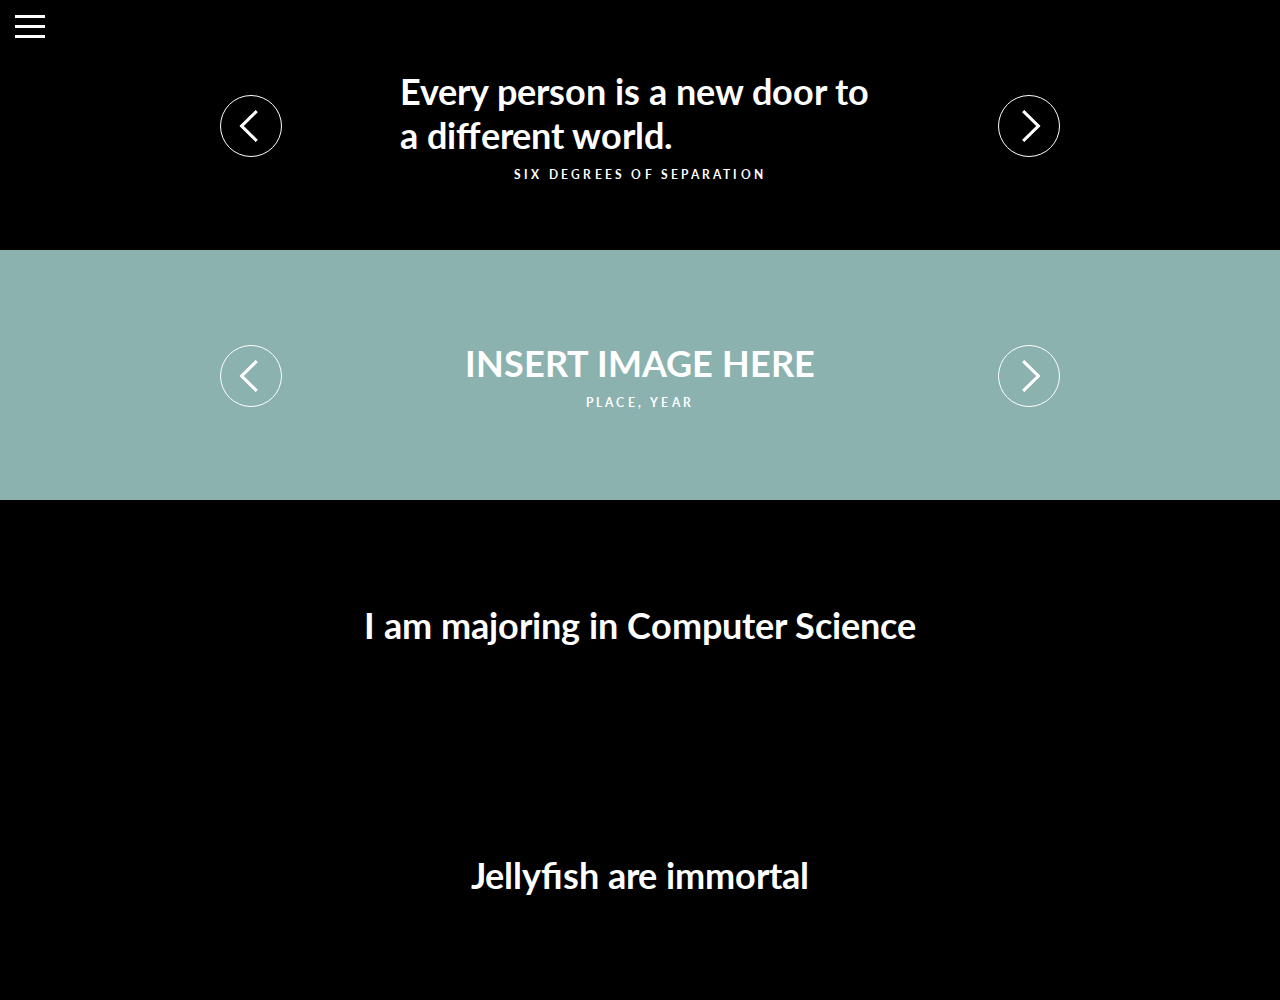
==== photoGallery.html @ a5f386e3 "carousels on the photoGallery working" ====
<!DOCTYPE html>
<html>
    <head>
        <title>Photo Gallery</title>
        <meta charset="utf-8">
        <meta http-equiv="X-UA-Compatible" content="IE=edge,chrome=1">
        <meta name="viewport" content="width=device-width, initial-scale=1.0, maximum-scale=1.0" />
        <link rel="stylesheet" href="assets/css/style.css">
        <link href='http://fonts.googleapis.com/css?family=Lato:100,300,400,700' rel='stylesheet' type='text/css'>
        <script src="http://ajax.googleapis.com/ajax/libs/jquery/1.11.0/jquery.min.js">
        </script> 
        <script src = "assets/js/script.js"></script>
    </head>
    <body>
        <!-- Sidebar Hamburger Icon -->
        <div id = "sidebar-button">
            <a id="nav-toggle">
                <span></span>
            </a>
        </div>

        <!-- Sidebar -->
        <nav class = "sidebar-container">
            <!-- Question 1: Sidebar Code Here -->
            <ul>
                <li class = "sidebar-item"> Home </li>
                <li class = "sidebar-item"> Name </li>
                <li class = "sidebar-item"> Major </li>
                <li class = "sidebar-item"> Fact </li>
            </ul>
            <!-- End Question 1 Here (Use as many lines as needed, but don't add code below this point)-->
        </nav>

        <!-- Page Wrapper, Consisting of All the Sections -->
        <div class = "page-wrapper">
            <!-- Carousel Section -->
            <section class = "section" id = "carousel-section"> 
                <div class = "carousel-container">
                <!-- Question 2: Carousel Code Here -->
                <div id = "carousel1">
                    <div class = "carousel-item" > <div class = "quote"> Every person is a new door to a different world. <div class = "author"> Six Degrees of Separation </div> </div> </div>
                    <div class = "carousel-item" > <div class = "quote"> If you want to go fast, go alone. If you want to go far, bring others along. <div class = "author"> Unknown </div> </div> </div>
                    <div class = "carousel-item" > <div class = "quote"> No one saves us but ourselves. No one can and no one may. We ourselves must walk the path. <div class = "author"> Paul Carus, from the Dhammapada (Verse 165) </div> </div> </div>
                    <div class = "carousel-item" > <div class = "quote"> What you do today is important because you are exchanging a day of your life for it. <div class = "author"> Unknown </div> </div> </div>
                    <div class = "carousel-item" > <div class = "quote"> Simplicity is the ultimate sophistication. <div class = "author"> Leonardo da Vinci </div> </div> </div>
                </div>
                <!-- End Question 2 Here (Use as many lines as needed, but don't add code below this point)-->
                    <div id="carousel-prev1">
                        <img class="img-scaled" src="assets/img/arrowleft.png" />
                    </div>
                    <div id="carousel-next1">
                        <img class="img-scaled" src="assets/img/arrowright.png" />
                    </div>
                </div>
            </section>
            <!-- Name Section -->
            <section class = "section" id = "lived-section">
                 <div class = "carousel-container">
                <!-- Question 2: Carousel Code Here -->
                <div id = "carousel2">
                    <div class = "carousel-item" > <div class = "quote"> INSERT IMAGE HERE <div class = "author"> PLACE, YEAR </div> </div> </div>
                    <div class = "carousel-item" > <div class = "quote"> INSERT IMAGE HERE <div class = "author"> PLACE, YEAR </div> </div> </div>
                    <div class = "carousel-item" > <div class = "quote"> INSERT IMAGE HERE <div class = "author"> PLACE, YEAR </div> </div> </div>
                    <div class = "carousel-item" > <div class = "quote"> INSERT IMAGE HERE <div class = "author"> PLACE, YEAR </div> </div> </div>
                   <div class = "carousel-item" > <div class = "quote"> INSERT IMAGE HERE <div class = "author"> PLACE, YEAR </div> </div> </div>
                </div>
                <div id="carousel-prev2">
                        <img class="img-scaled" src="assets/img/arrowleft.png" />
                    </div>
                    <div id="carousel-next2">
                        <img class="img-scaled" src="assets/img/arrowright.png" />
                    </div>
                </div>
            </section>
            <!-- Major Section -->
            <section class = "section" id = "major-section">
                <div class = "text" id = "major-text">
                    I am majoring in Computer Science
                </div>
            </section>
            <!-- Random Fact Section -->
            <section class = "section" id = "fact-section">
                <div class = "text" id = "fact-text">
                    Jellyfish are immortal
                </div>
            </section>
        </div>
    </body>
</html>
---- assets/css/style.css ----
/* Please read through the provided code below to understand it */

/* QUESTION #3: PLACE SIDEBAR STYLES BELOW */
.sidebar-container {
	width: 280px;
	height: 100%;
	position: fixed;
	background-color: black;
	-webkit-transform:translateX(-280px);
	-webkit-transition: all 0.3s;
}

.sidebar-item {
	font-weight: 700;
	font-size: 16px;
	color: white;
	padding-top: 15px;
	padding-bottom: 15px;
	padding-left: 20px;
	padding-right: 20px;
}

/* QUESTION #4: PLACE CAROUSEL STYLES BELOW */
.carousel-container {
	width: 960px;
	margin-left: auto;
	margin-right: auto;
	height: 250px;
	overflow: hidden;
	position: relative;
}

#carousel1 {
	width: 4800px;
	height: 100%;
	margin-left: 0px;
	-webkit-transition: all 0.3s;
}

#carousel2 {
	width: 4800px;
	height: 100%;
	margin-left: 0px;
	-webkit-transition: all 0.3s;
}


.carousel-item {
	width: 960px;
	position: relative;
	height: 100%;
	float: left;
}

/* QUESTION #5: PLACE "OTHER CSS" STYLES BELOW */
.section {
	width: 100%;
	height: 250px;
	position: relative;
}

#quote-section {
	background-color: #2bde73
}

#lived-section {
	background-color: #8bb2af;
}

#visited-section {
	background-color: #fff;
}

#travel-text {
	color: black;
}

/* DOCUMENT SET UP */

body, html {
	margin: 0 auto;
	width: 100%;
	height: 100%;
	min-width: 960px;
	background-color: black;
	-webkit-font-smoothing: antialiased;
	-o-font-smoothing: antialiased;
	font-smoothing: antialiased;
	font-family: Lato;
}

a {
	text-decoration: none;
}

.clear {
	clear: both;
}

.img-scaled {
	width: 100%;
	height: 100%;
}

.img-scaled-wh {
	width: 100%;
	height: 100%;
	position: relative;
}

/* YOU DON'T NEED TO UNDERSTAND THE CODE BELOW */

#nav-toggle { 
	position: absolute; 
	left: 50%; top: 50%; 
}

#nav-toggle {
	padding: 10px 30px 15px 0px; 
}

#nav-toggle span, #nav-toggle span:before, #nav-toggle span:after {
	height: 3px;
	width: 30px;
	background: #fff;
	position: absolute;
	display: block;
	content: '';
}

#nav-toggle span:before {
	top: -10px; 
}

#nav-toggle span:after {
	bottom: -10px;
}

/* FREEBIES */

/* Styling the Sidebar Button */
#sidebar-button {
	position: fixed;
	z-index: 100;
	left: 15px;
	top: 15px;
	cursor: pointer;
	-webkit-transition: all .3s;
	-moz-transition: all .3s;
	-o-transition: all .3s;
	transition: all .3s;
} 

/* Overriding default styles on the ul */
.sidebar-container ul {
	margin: 0;
	padding: 0;
	list-style: none;
	margin-top: 10px;
}

.page-wrapper {
	height: 100%;
	width: 100%;
	-webkit-transition: all .3s;
	-moz-transition: all .3s;
	transition: all .3s;
}

/* Styling for the carousel previous button */
#carousel-prev1 {
    position: absolute;
    width: 40px;
    height: 40px;
    padding: 10px;
    left: 60px;
    top: 50%;
    margin-top: -30px;
    cursor: pointer;
    border-radius: 50%;
    border: 1px solid #fff;
    -webkit-transition: all 0.3s;
}

/* Styling for the carousel next button */
#carousel-next1 {
    position: absolute;
    width: 40px;
    height: 40px;
    padding: 10px;
    right: 60px;
    top: 50%;
    margin-top: -30px;
    cursor: pointer;
    border-radius: 50%;
    border: 1px solid #fff;
    -webkit-transition: all 0.3s;
}

#carousel-prev2 {
    position: absolute;
    width: 40px;
    height: 40px;
    padding: 10px;
    left: 60px;
    top: 50%;
    margin-top: -30px;
    cursor: pointer;
    border-radius: 50%;
    border: 1px solid #fff;
    -webkit-transition: all 0.3s;
}

/* Styling for the carousel next button */
#carousel-next2 {
    position: absolute;
    width: 40px;
    height: 40px;
    padding: 10px;
    right: 60px;
    top: 50%;
    margin-top: -30px;
    cursor: pointer;
    border-radius: 50%;
    border: 1px solid #fff;
    -webkit-transition: all 0.3s;
}

/* Styling for the quotes and text in each section */
.quote, .text {
	position: absolute;
	font-size: 36px;
	color: white;
	font-weight: 700;
    top: 50%;
    left: 50%;
    -webkit-transform: translateX(-50%) translateY(-50%);
    -moz-transform: translateX(-50%) translateY(-50%);
   	transform: translateX(-50%) translateY(-50%);
}

/* Styling for the author text in each quote */
.author {
	font-size: 12px;
	font-weight: 700;
	letter-spacing: .2rem;
	text-transform: uppercase;
	margin-top: 10px;
	text-align: center;
}

/* jQuery Manipulation Classes */

.no-scroll {
	overflow: hidden;
}

.wrapper-active, .button-active {
	-webkit-transform: translateX(280px);
	-moz-transform: translateX(280px);
	transform: translateX(280px);
}

.sidebar-active {
	-webkit-transform: translateX(0px);
	-moz-transform: translateX(0px);
	-o-transform: translateX(0px);
}
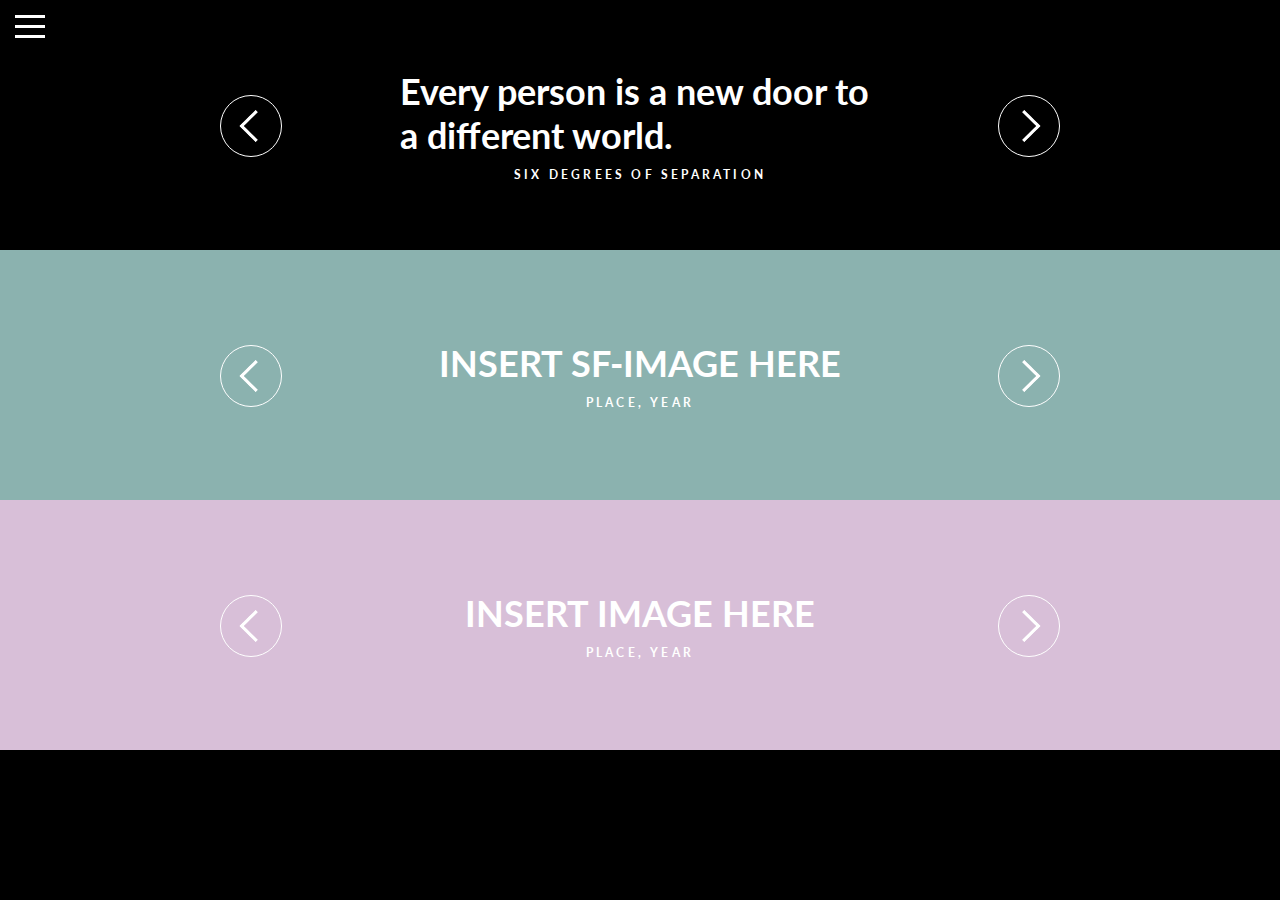
==== commit 7ac8ad48: "three carousels working" ====
--- a/photoGallery.html
+++ b/photoGallery.html
@@ -38,11 +38,11 @@
                 <div class = "carousel-container">
                 <!-- Question 2: Carousel Code Here -->
                 <div id = "carousel1">
-                    <div class = "carousel-item" > <div class = "quote"> Every person is a new door to a different world. <div class = "author"> Six Degrees of Separation </div> </div> </div>
-                    <div class = "carousel-item" > <div class = "quote"> If you want to go fast, go alone. If you want to go far, bring others along. <div class = "author"> Unknown </div> </div> </div>
-                    <div class = "carousel-item" > <div class = "quote"> No one saves us but ourselves. No one can and no one may. We ourselves must walk the path. <div class = "author"> Paul Carus, from the Dhammapada (Verse 165) </div> </div> </div>
-                    <div class = "carousel-item" > <div class = "quote"> What you do today is important because you are exchanging a day of your life for it. <div class = "author"> Unknown </div> </div> </div>
-                    <div class = "carousel-item" > <div class = "quote"> Simplicity is the ultimate sophistication. <div class = "author"> Leonardo da Vinci </div> </div> </div>
+                    <div class = "carousel-item-quote" > <div class = "quote"> Every person is a new door to a different world. <div class = "author"> Six Degrees of Separation </div> </div> </div>
+                    <div class = "carousel-item-quote" > <div class = "quote"> If you want to go fast, go alone. If you want to go far, bring others along. <div class = "author"> Unknown </div> </div> </div>
+                    <div class = "carousel-item-quote" > <div class = "quote"> No one saves us but ourselves. No one can and no one may. We ourselves must walk the path. <div class = "author"> Paul Carus, from the Dhammapada (Verse 165) </div> </div> </div>
+                    <div class = "carousel-item-quote" > <div class = "quote"> What you do today is important because you are exchanging a day of your life for it. <div class = "author"> Unknown </div> </div> </div>
+                    <div class = "carousel-item-quote" > <div class = "quote"> Simplicity is the ultimate sophistication. <div class = "author"> Leonardo da Vinci </div> </div> </div>
                 </div>
                 <!-- End Question 2 Here (Use as many lines as needed, but don't add code below this point)-->
                     <div id="carousel-prev1">
@@ -58,11 +58,11 @@
                  <div class = "carousel-container">
                 <!-- Question 2: Carousel Code Here -->
                 <div id = "carousel2">
-                    <div class = "carousel-item" > <div class = "quote"> INSERT IMAGE HERE <div class = "author"> PLACE, YEAR </div> </div> </div>
-                    <div class = "carousel-item" > <div class = "quote"> INSERT IMAGE HERE <div class = "author"> PLACE, YEAR </div> </div> </div>
-                    <div class = "carousel-item" > <div class = "quote"> INSERT IMAGE HERE <div class = "author"> PLACE, YEAR </div> </div> </div>
-                    <div class = "carousel-item" > <div class = "quote"> INSERT IMAGE HERE <div class = "author"> PLACE, YEAR </div> </div> </div>
-                   <div class = "carousel-item" > <div class = "quote"> INSERT IMAGE HERE <div class = "author"> PLACE, YEAR </div> </div> </div>
+                    <div class = "carousel-item" > <div class = "quote"> INSERT SF-IMAGE HERE <div class = "author"> PLACE, YEAR </div> </div> </div>
+                    <div class = "carousel-item" > <div class = "quote"> INSERT SHANGHAI-IMAGE HERE <div class = "author"> PLACE, YEAR </div> </div> </div>
+                    <div class = "carousel-item" > <div class = "quote"> INSERT SUZHOU-IMAGE HERE <div class = "author"> PLACE, YEAR </div> </div> </div>
+                    <div class = "carousel-item" > <div class = "quote"> INSERT NEW-ENGLAND IMAGE HERE <div class = "author"> PLACE, YEAR </div> </div> </div>
+                   <div class = "carousel-item" > <div class = "quote"> INSERT BERKELEY IMAGE HERE <div class = "author"> PLACE, YEAR </div> </div> </div>
                 </div>
                 <div id="carousel-prev2">
                         <img class="img-scaled" src="assets/img/arrowleft.png" />
@@ -73,17 +73,25 @@
                 </div>
             </section>
             <!-- Major Section -->
-            <section class = "section" id = "major-section">
-                <div class = "text" id = "major-text">
-                    I am majoring in Computer Science
+            <section class = "section" id = "travel-section">
+                                 <div class = "carousel-container">
+                <!-- Question 2: Carousel Code Here -->
+                <div id = "carousel3">
+                    <div class = "carousel-item" > <div class = "quote"> INSERT IMAGE HERE <div class = "author"> PLACE, YEAR </div> </div> </div>
+                    <div class = "carousel-item" > <div class = "quote"> INSERT IMAGE HERE <div class = "author"> PLACE, YEAR </div> </div> </div>
+                    <div class = "carousel-item" > <div class = "quote"> INSERT IMAGE HERE <div class = "author"> PLACE, YEAR </div> </div> </div>
+                    <div class = "carousel-item" > <div class = "quote"> INSERT IMAGE HERE <div class = "author"> PLACE, YEAR </div> </div> </div>
+                   <div class = "carousel-item" > <div class = "quote"> INSERT IMAGE HERE <div class = "author"> PLACE, YEAR </div> </div> </div>
+                </div>
+                <div id="carousel-prev3">
+                        <img class="img-scaled" src="assets/img/arrowleft.png" />
+                    </div>
+                    <div id="carousel-next3">
+                        <img class="img-scaled" src="assets/img/arrowright.png" />
+                    </div>
                 </div>
             </section>
-            <!-- Random Fact Section -->
-            <section class = "section" id = "fact-section">
-                <div class = "text" id = "fact-text">
-                    Jellyfish are immortal
-                </div>
-            </section>
+            
         </div>
     </body>
 </html>--- a/assets/css/style.css
+++ b/assets/css/style.css
@@ -44,6 +44,20 @@
 	-webkit-transition: all 0.3s;
 }
 
+#carousel3 {
+	width: 4800px;
+	height: 100%;
+	margin-left: 0px;
+	-webkit-transition: all 0.3s;
+}
+
+
+.carousel-item-quote {
+	width: 960px;
+	position: relative;
+	height: 100%;
+	float: left;
+}
 
 .carousel-item {
 	width: 960px;
@@ -67,12 +81,8 @@
 	background-color: #8bb2af;
 }
 
-#visited-section {
-	background-color: #fff;
-}
-
-#travel-text {
-	color: black;
+#travel-section {
+	background-color: #D8BFD8;
 }
 
 /* DOCUMENT SET UP */
@@ -226,6 +236,36 @@
     -webkit-transition: all 0.3s;
 }
 
+#carousel-prev3 {
+    position: absolute;
+    width: 40px;
+    height: 40px;
+    padding: 10px;
+    left: 60px;
+    top: 50%;
+    margin-top: -30px;
+    cursor: pointer;
+    border-radius: 50%;
+    border: 1px solid #fff;
+    -webkit-transition: all 0.3s;
+}
+
+/* Styling for the carousel next button */
+#carousel-next3 {
+    position: absolute;
+    width: 40px;
+    height: 40px;
+    padding: 10px;
+    right: 60px;
+    top: 50%;
+    margin-top: -30px;
+    cursor: pointer;
+    border-radius: 50%;
+    border: 1px solid #fff;
+    -webkit-transition: all 0.3s;
+}
+
+
 /* Styling for the quotes and text in each section */
 .quote, .text {
 	position: absolute;
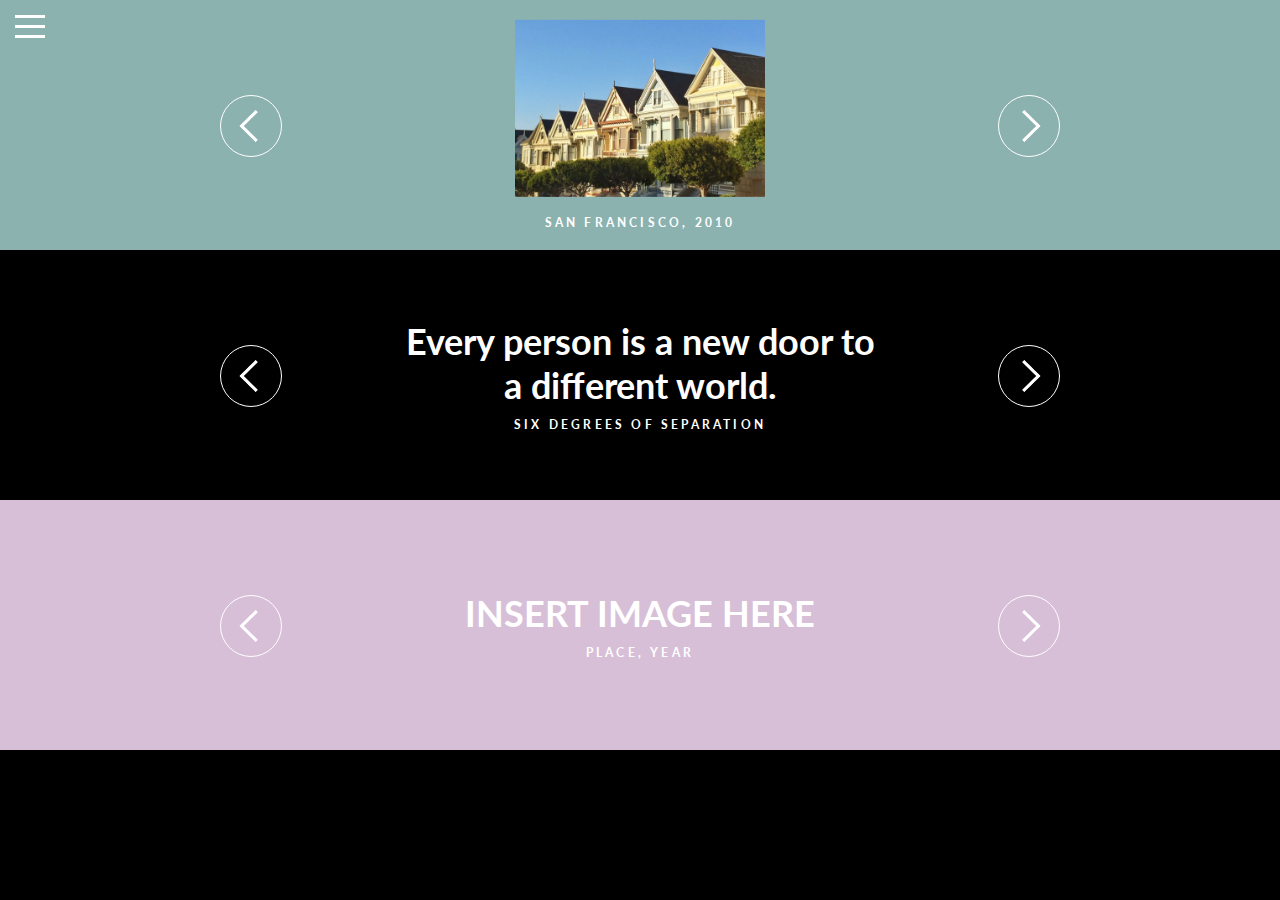
==== commit c3a0287f: "adding pictures and three other frames" ====
--- a/photoGallery.html
+++ b/photoGallery.html
@@ -24,15 +24,34 @@
             <!-- Question 1: Sidebar Code Here -->
             <ul>
                 <li class = "sidebar-item"> Home </li>
-                <li class = "sidebar-item"> Name </li>
-                <li class = "sidebar-item"> Major </li>
-                <li class = "sidebar-item"> Fact </li>
+                <li class = "sidebar-item"> Reflections & Thoughts </li>
+                <li class = "sidebar-item"> Resume </li>
+                <li class = "sidebar-item"> Photo Gallery </li>
             </ul>
             <!-- End Question 1 Here (Use as many lines as needed, but don't add code below this point)-->
         </nav>
 
         <!-- Page Wrapper, Consisting of All the Sections -->
         <div class = "page-wrapper">
+            <!-- Name Section -->
+            <section class = "section" id = "lived-section">
+                 <div class = "carousel-container">
+                <!-- Question 2: Carousel Code Here -->
+                <div id = "carousel2">
+                    <div class = "carousel-item" > <div class = "quote"> <img src = "assets/img/sf.png" alt= "San Francisco" style="width:250px;height250px;overflow:hidden;"> <div class = "author"> San Francisco, 2010 </div> </div> </div>
+                    <div class = "carousel-item" > <div class = "quote"> <img src = "assets/img/shanghai.png" alt= "Shanghai" style="width:250px;height250px;overflow:hidden;"> <div class = "author"> Shanghai, 2012 </div> </div> </div>
+                    <div class = "carousel-item" > <div class = "quote"> <img src = "assets/img/suzhou.png" alt= "Suzhou" style="width:250px;height250px;overflow:hidden;"> <div class = "author"> Suzhou, 2014 </div> </div> </div>
+                    <div class = "carousel-item" > <div class = "quote"> <img src = "assets/img/exeter2.png" alt= "Exeter" style="width:250px;height250px;overflow:hidden;"> <div class = "author"> New Hampshire, 2016 </div> </div> </div>
+                   <div class = "carousel-item" > <div class = "quote"> <img src = "assets/img/berkeley2.png" alt= "Berkeley" style="width:250px;height250px;overflow:hidden;"> <div class = "author"> Berkeley, 2017 </div> </div> </div>
+                </div>
+                <div id="carousel-prev2">
+                        <img class="img-scaled" src="assets/img/arrowleft.png" />
+                    </div>
+                    <div id="carousel-next2">
+                        <img class="img-scaled" src="assets/img/arrowright.png" />
+                    </div>
+                </div>
+            </section>
             <!-- Carousel Section -->
             <section class = "section" id = "carousel-section"> 
                 <div class = "carousel-container">
@@ -49,25 +68,6 @@
                         <img class="img-scaled" src="assets/img/arrowleft.png" />
                     </div>
                     <div id="carousel-next1">
-                        <img class="img-scaled" src="assets/img/arrowright.png" />
-                    </div>
-                </div>
-            </section>
-            <!-- Name Section -->
-            <section class = "section" id = "lived-section">
-                 <div class = "carousel-container">
-                <!-- Question 2: Carousel Code Here -->
-                <div id = "carousel2">
-                    <div class = "carousel-item" > <div class = "quote"> INSERT SF-IMAGE HERE <div class = "author"> PLACE, YEAR </div> </div> </div>
-                    <div class = "carousel-item" > <div class = "quote"> INSERT SHANGHAI-IMAGE HERE <div class = "author"> PLACE, YEAR </div> </div> </div>
-                    <div class = "carousel-item" > <div class = "quote"> INSERT SUZHOU-IMAGE HERE <div class = "author"> PLACE, YEAR </div> </div> </div>
-                    <div class = "carousel-item" > <div class = "quote"> INSERT NEW-ENGLAND IMAGE HERE <div class = "author"> PLACE, YEAR </div> </div> </div>
-                   <div class = "carousel-item" > <div class = "quote"> INSERT BERKELEY IMAGE HERE <div class = "author"> PLACE, YEAR </div> </div> </div>
-                </div>
-                <div id="carousel-prev2">
-                        <img class="img-scaled" src="assets/img/arrowleft.png" />
-                    </div>
-                    <div id="carousel-next2">
                         <img class="img-scaled" src="assets/img/arrowright.png" />
                     </div>
                 </div>
--- a/assets/css/style.css
+++ b/assets/css/style.css
@@ -30,6 +30,15 @@
 	position: relative;
 }
 
+.carousel-container-home {
+	width: 960px;
+	margin-left: auto;
+	margin-right: auto;
+	height: 100%;
+	overflow: hidden;
+	position: relative;
+}
+
 #carousel1 {
 	width: 4800px;
 	height: 100%;
@@ -51,6 +60,13 @@
 	-webkit-transition: all 0.3s;
 }
 
+#carousel-home {
+	width: 4800px;
+	height: 80%;
+	margin-left: 0px;
+	-webkit-transition: all 0.3s;
+}
+
 
 .carousel-item-quote {
 	width: 960px;
@@ -73,6 +89,12 @@
 	position: relative;
 }
 
+.section2 {
+	width: 100%;
+	height: 100%;
+	position: relative;
+}
+
 #quote-section {
 	background-color: #2bde73
 }
@@ -83,6 +105,17 @@
 
 #travel-section {
 	background-color: #D8BFD8;
+}
+
+#home-page-section {
+	background-color: #D8BFD8;
+}
+
+#about-me {
+	width: 100%;
+	height: 250px;
+	margin-top: auto;
+	position: fixed;
 }
 
 /* DOCUMENT SET UP */
@@ -177,6 +210,14 @@
 	transition: all .3s;
 }
 
+.page-wrapper2 {
+	height: 100%;
+	width: 100%;
+	-webkit-transition: all .3s;
+	-moz-transition: all .3s;
+	transition: all .3s;
+}
+
 /* Styling for the carousel previous button */
 #carousel-prev1 {
     position: absolute;
@@ -265,10 +306,38 @@
     -webkit-transition: all 0.3s;
 }
 
+#carousel-next-home {
+    position: absolute;
+    width: 40px;
+    height: 40px;
+    padding: 10px;
+    right: 60px;
+    top: 40%;
+    margin-top: -30px;
+    cursor: pointer;
+    border-radius: 50%;
+    border: 1px solid #fff;
+    -webkit-transition: all 0.3s;
+}
+
+#carousel-prev-home {
+    position: absolute;
+    width: 40px;
+    height: 40px;
+    padding: 10px;
+    left: 60px;
+    top: 40%;
+    margin-top: -30px;
+    cursor: pointer;
+    border-radius: 50%;
+    border: 1px solid #fff;
+    -webkit-transition: all 0.3s;
+}
 
 /* Styling for the quotes and text in each section */
 .quote, .text {
 	position: absolute;
+	text-align: center;
 	font-size: 36px;
 	color: white;
 	font-weight: 700;
@@ -306,3 +375,214 @@
 	-moz-transform: translateX(0px);
 	-o-transform: translateX(0px);
 }
+
+
+/*insert here*/
+
+#strip2 {
+	width: 10%;
+	background-color: #FF6961;
+	height: 100%;
+	float: left;
+}
+
+#strip2:hover {
+	width: 20%;
+	-webkit-transition: all 0.3s;
+}
+
+#strip3 {
+	width: 10%;
+	background-color: #FFB6C1;
+	height: 100%;
+	float:left;
+}
+
+#strip3:hover {
+	width: 20%;
+	-webkit-transition: all 0.3s;
+}
+
+#strip4 {
+	width: 10%;
+	background-color: #F49AC2;
+	height: 100%;
+	float:left;
+}
+
+#strip4:hover {
+	width: 20%;
+	-webkit-transition: all 0.3s;
+}
+
+#strip5 {
+	width: 10%;
+	background-color: #B19CD9;
+	height: 100%;
+	float:left;
+}
+
+#strip5:hover {
+	width: 20%;
+	-webkit-transition: all 0.3s;
+}
+
+#strip6 {
+	width: 10%;
+	background-color: #FFB347;
+	height: 100%;
+	float:right;
+}
+
+#strip6:hover {
+	width: 20%;
+	-webkit-transition: all 0.3s;
+}
+
+#strip7 {
+	width: 10%;
+	background-color: #FFB6C1;
+	height: 100%;
+	float:right;
+}
+
+#strip7:hover {
+	width: 20%;
+	-webkit-transition: all 0.3s;
+}
+
+#strip8 {
+	width: 10%;
+	background-color: #77DD77;
+	height: 100%;
+	float:right;
+}
+
+#strip8:hover {
+	width: 20%;
+	-webkit-transition: all 0.3s;
+}
+
+#strip9 {
+	width: 10%;
+	background-color: #CB99C9;
+	height: 100%;
+	float:right;
+}
+
+#strip9:hover {
+	width: 20%;
+	-webkit-transition: all 0.3s;
+}
+
+#stripDivider {
+	width: 10%;
+	background-color: #779ECB;
+	height: 100%;
+	float: right;
+	-webkit-transform: rotate(7deg);
+	font-size: 12px;
+	font-weight: 700;
+	letter-spacing: .2rem;
+	text-transform: uppercase;
+	text-align: center;
+}
+
+.articleDivider {
+	font-size: 12px;
+	font-weight: 700;
+	line-height: 1.5rem;
+	text-transform: uppercase;
+	width: 100%;
+	height: 10%;
+	text-align: center;
+	vertical-align: center;
+	position: relative;
+	position: relative;
+    top: 25%;
+}
+
+#article1 {
+	-webkit-transform: rotate(-90deg);
+}
+
+#date {
+	-webkit-transform: rotate(-90deg);
+}
+
+.article {
+	font-size: 12px;
+	font-weight: 700;
+	letter-spacing: .2rem;
+	text-transform: uppercase;
+	width: 100%;
+	height: 10%;
+	text-align: center;
+	vertical-align: center;
+	position: relative;
+	position: relative;
+    top: 25%;
+}
+
+.article-date {
+	font-size: 12px;
+	font-weight: 700;
+	letter-spacing: .2rem;
+	text-transform: uppercase;
+	width: 100%;
+	height: 10%;
+	text-align: center;
+	vertical-align: center;
+	position: relative;
+	position: relative;
+    top: 65%;
+}
+
+#strip1 {
+	width: 10%;
+	background-color: #C23B22;
+	height: 100%;
+	float: left;
+	text-align: center;
+}
+
+#strip1:hover {
+	width: 20%;
+	-webkit-transition: all 0.3s;
+}
+#strip1:hover .article{
+	-webkit-transform: rotate(0deg);
+	-webkit-transition: all 0.3s;
+}
+#strip1:hover .article-date{
+	-webkit-transform: rotate(0deg);
+	-webkit-transition: all 0.3s;
+}
+
+p {
+	font-size: 12px;
+	font-weight: 700;
+	letter-spacing: .2rem;
+	text-transform: uppercase;
+	width: 80%;
+	left: 10%;
+	right: 5%;
+	height: 10%;
+	text-align: center;
+	vertical-align: center;
+	position: relative;
+	position: relative;
+    top: 15%;
+}
+
+/*try a pop up modal??? to give directions, as part of the user interface*/
+/*#strip10:hover {
+	width: 30%;
+}*/
+
+
+/*.strip {
+	overflow: hidden;
+}*/
+
+
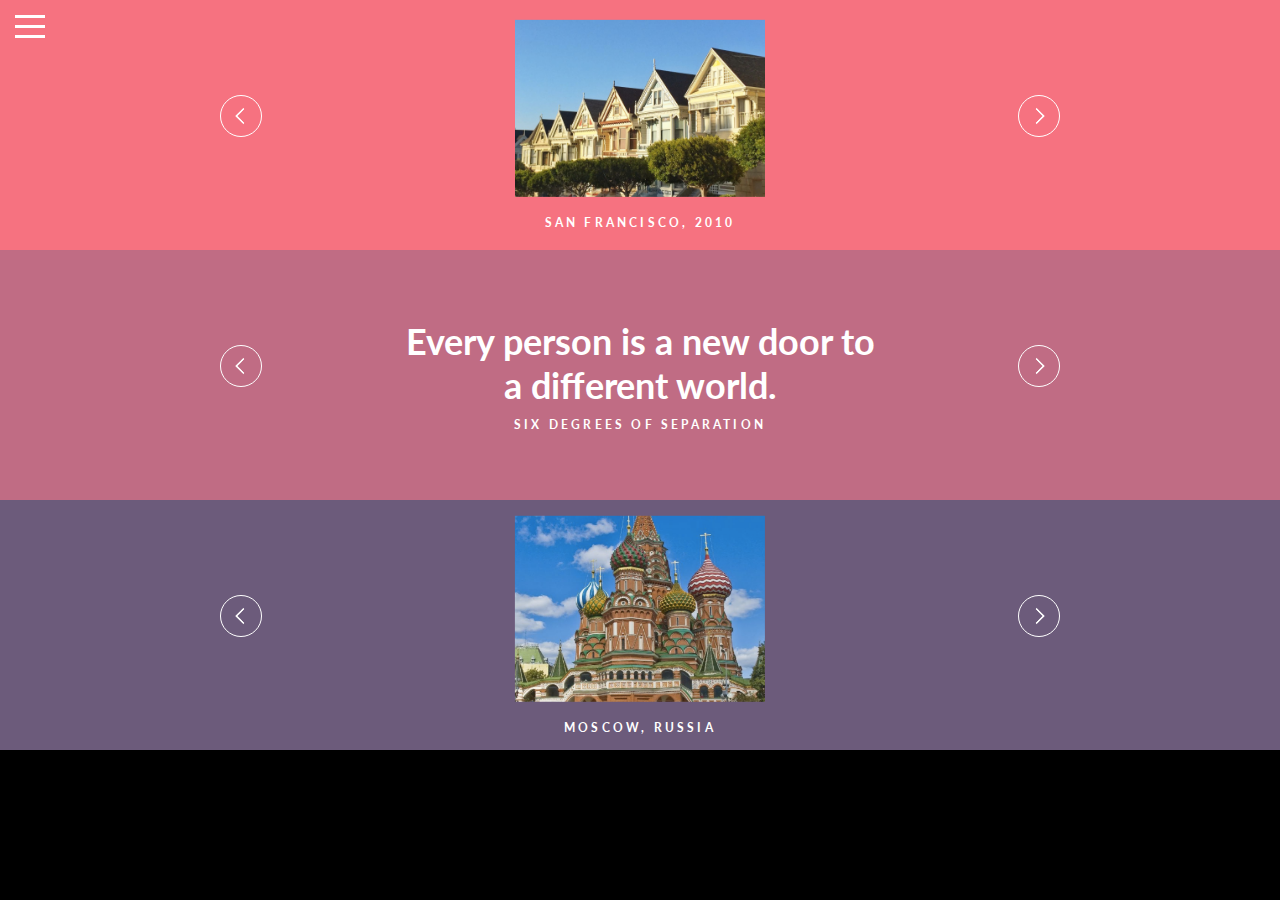
==== commit a32ce9fd: "whole multitude of problems fixed" ====
--- a/photoGallery.html
+++ b/photoGallery.html
@@ -13,14 +13,14 @@
     </head>
     <body>
         <!-- Sidebar Hamburger Icon -->
-        <div id = "sidebar-button">
+        <div id = "sidebar-button2">
             <a id="nav-toggle">
                 <span></span>
             </a>
         </div>
 
         <!-- Sidebar -->
-        <nav class = "sidebar-container">
+        <nav class = "sidebar-container2">
             <!-- Question 1: Sidebar Code Here -->
             <ul>
                 <li class = "sidebar-item"> Home </li>
@@ -32,13 +32,13 @@
         </nav>
 
         <!-- Page Wrapper, Consisting of All the Sections -->
-        <div class = "page-wrapper">
+        <div class = "page-wrapper2">
             <!-- Name Section -->
             <section class = "section" id = "lived-section">
                  <div class = "carousel-container">
                 <!-- Question 2: Carousel Code Here -->
                 <div id = "carousel2">
-                    <div class = "carousel-item" > <div class = "quote"> <img src = "assets/img/sf.png" alt= "San Francisco" style="width:250px;height250px;overflow:hidden;"> <div class = "author"> San Francisco, 2010 </div> </div> </div>
+                    <div class = "carousel-item" > <div class = "quote"> <div class= "sf"> <img src = "assets/img/sf.png" alt= "San Francisco" style="width:250px;height250px;overflow:hidden;"> </div> <div class = "author"> San Francisco, 2010 </div> </div> </div>
                     <div class = "carousel-item" > <div class = "quote"> <img src = "assets/img/shanghai.png" alt= "Shanghai" style="width:250px;height250px;overflow:hidden;"> <div class = "author"> Shanghai, 2012 </div> </div> </div>
                     <div class = "carousel-item" > <div class = "quote"> <img src = "assets/img/suzhou.png" alt= "Suzhou" style="width:250px;height250px;overflow:hidden;"> <div class = "author"> Suzhou, 2014 </div> </div> </div>
                     <div class = "carousel-item" > <div class = "quote"> <img src = "assets/img/exeter2.png" alt= "Exeter" style="width:250px;height250px;overflow:hidden;"> <div class = "author"> New Hampshire, 2016 </div> </div> </div>
@@ -53,7 +53,7 @@
                 </div>
             </section>
             <!-- Carousel Section -->
-            <section class = "section" id = "carousel-section"> 
+            <section class = "section" id = "quote-section"> 
                 <div class = "carousel-container">
                 <!-- Question 2: Carousel Code Here -->
                 <div id = "carousel1">
@@ -64,7 +64,7 @@
                     <div class = "carousel-item-quote" > <div class = "quote"> Simplicity is the ultimate sophistication. <div class = "author"> Leonardo da Vinci </div> </div> </div>
                 </div>
                 <!-- End Question 2 Here (Use as many lines as needed, but don't add code below this point)-->
-                    <div id="carousel-prev1">
+                   <div id="carousel-prev1">
                         <img class="img-scaled" src="assets/img/arrowleft.png" />
                     </div>
                     <div id="carousel-next1">
@@ -77,8 +77,8 @@
                                  <div class = "carousel-container">
                 <!-- Question 2: Carousel Code Here -->
                 <div id = "carousel3">
-                    <div class = "carousel-item" > <div class = "quote"> INSERT IMAGE HERE <div class = "author"> PLACE, YEAR </div> </div> </div>
-                    <div class = "carousel-item" > <div class = "quote"> INSERT IMAGE HERE <div class = "author"> PLACE, YEAR </div> </div> </div>
+                    <div class = "carousel-item" > <div class = "quote"> <div class = "quote"> <img src = "assets/img/moscow.png" alt= "Moscow" style="width:250px;height200px;overflow:hidden;"> <div class = "author"> Moscow, Russia </div> </div> <div class = "author"> PLACE, YEAR </div> </div> </div>
+                    <div class = "carousel-item" > <div class = "quote"> <div class = "quote"> <img src = "assets/img/batlo.png" alt= "Batlo" style="width:250px;height200px;overflow:hidden;"> <div class = "author"> Casa Batlo, Barcelona </div> </div> <div class = "author"> PLACE, YEAR </div> </div> </div>
                     <div class = "carousel-item" > <div class = "quote"> INSERT IMAGE HERE <div class = "author"> PLACE, YEAR </div> </div> </div>
                     <div class = "carousel-item" > <div class = "quote"> INSERT IMAGE HERE <div class = "author"> PLACE, YEAR </div> </div> </div>
                    <div class = "carousel-item" > <div class = "quote"> INSERT IMAGE HERE <div class = "author"> PLACE, YEAR </div> </div> </div>
--- a/assets/css/style.css
+++ b/assets/css/style.css
@@ -1,7 +1,7 @@
 /* Please read through the provided code below to understand it */
 
 /* QUESTION #3: PLACE SIDEBAR STYLES BELOW */
-.sidebar-container {
+.sidebar-container1 {
 	width: 280px;
 	height: 100%;
 	position: fixed;
@@ -10,7 +10,26 @@
 	-webkit-transition: all 0.3s;
 }
 
+.sidebar-container2 {
+	width: 280px;
+	height: 100%;
+	position: fixed;
+	background-color: black;
+	-webkit-transform:translateX(-280px);
+	-webkit-transition: all 0.3s;
+}
+
+.sidebar-container3 {
+	width: 280px;
+	height: 100%;
+	position: fixed;
+	background-color: black;
+	-webkit-transform:translateX(-280px);
+	-webkit-transition: all 0.3s;
+}
+
 .sidebar-item {
+	z-index: 2;
 	font-weight: 700;
 	font-size: 16px;
 	color: white;
@@ -31,6 +50,7 @@
 }
 
 .carousel-container-home {
+	z-index: 2;
 	width: 960px;
 	margin-left: auto;
 	margin-right: auto;
@@ -61,6 +81,7 @@
 }
 
 #carousel-home {
+	z-index: 2;
 	width: 4800px;
 	height: 80%;
 	margin-left: 0px;
@@ -76,6 +97,7 @@
 }
 
 .carousel-item {
+	letter-spacing: .1rem;
 	width: 960px;
 	position: relative;
 	height: 100%;
@@ -96,26 +118,72 @@
 }
 
 #quote-section {
-	background-color: #2bde73
+	background-color: #C06C84;
 }
 
 #lived-section {
-	background-color: #8bb2af;
+	background-color: #F67280;
 }
 
 #travel-section {
-	background-color: #D8BFD8;
+	background-color: #6C5B7B;
 }
 
 #home-page-section {
-	background-color: #D8BFD8;
+	background: url("background.png");
+    background-repeat: no-repeat;
+}
+
+#hero-layer {
+	width: 100%;
+	height: 100%;
+	background-color: #6C5B7B;
+	opacity: 0.8;
+	z-index: 1;
+	position: fixed;
+	float: left;
 }
 
 #about-me {
+	letter-spacing: .2rem;
+	font-weight: 700;
+	line-height: 1.5rem;
+	font-size: 20px;
+	color: white;
+	z-index: 2;
 	width: 100%;
 	height: 250px;
-	margin-top: auto;
+	margin-top: -10%;
+	margin-left: -15%;
+	float: left;
 	position: fixed;
+	float: left;
+}
+
+.about-me-paragraph {
+	z-index: 2;
+	color: white;
+	font-size: 15px;
+	font-weight: 700;
+	line-height: 1.5rem;
+	letter-spacing: .2rem;
+	text-transform: uppercase;
+	width: 40%;
+	height: 30%;
+	margin-left: 36%;
+	text-align: left;
+	position: relative;
+    top: 8%;
+}
+
+#gif {
+	z-index: 2;
+	float:left;
+	width:50px;
+	height:50px;
+	position: relative;
+	margin-left: 15%;
+	margin-top: -10%;
 }
 
 /* DOCUMENT SET UP */
@@ -182,7 +250,7 @@
 /* FREEBIES */
 
 /* Styling the Sidebar Button */
-#sidebar-button {
+#sidebar-button1 {
 	position: fixed;
 	z-index: 100;
 	left: 15px;
@@ -194,15 +262,54 @@
 	transition: all .3s;
 } 
 
+#sidebar-button2 {
+	position: fixed;
+	z-index: 100;
+	left: 15px;
+	top: 15px;
+	cursor: pointer;
+	-webkit-transition: all .3s;
+	-moz-transition: all .3s;
+	-o-transition: all .3s;
+	transition: all .3s;
+} 
+
+#sidebar-button3 {
+	position: fixed;
+	z-index: 100;
+	left: 15px;
+	top: 15px;
+	cursor: pointer;
+	-webkit-transition: all .3s;
+	-moz-transition: all .3s;
+	-o-transition: all .3s;
+	transition: all .3s;
+} 
+
 /* Overriding default styles on the ul */
-.sidebar-container ul {
+.sidebar-container1 ul {
 	margin: 0;
 	padding: 0;
-	list-style: none;
 	margin-top: 10px;
-}
-
-.page-wrapper {
+	vertical-align: center;
+}
+
+.sidebar-container2 ul {
+	margin: 0;
+	padding: 0;
+	margin-top: 10px;
+	vertical-align: center;
+}
+
+.sidebar-container3 ul {
+	margin: 0;
+	padding: 0;
+	margin-top: 10px;
+	vertical-align: center;
+}
+
+.page-wrapper1 {
+	z-index: 2;
 	height: 100%;
 	width: 100%;
 	-webkit-transition: all .3s;
@@ -218,11 +325,19 @@
 	transition: all .3s;
 }
 
+.page-wrapper3 {
+	height: 100%;
+	width: 100%;
+	-webkit-transition: all .3s;
+	-moz-transition: all .3s;
+	transition: all .3s;
+}
+
 /* Styling for the carousel previous button */
 #carousel-prev1 {
     position: absolute;
-    width: 40px;
-    height: 40px;
+    width: 20px;
+    height: 20px;
     padding: 10px;
     left: 60px;
     top: 50%;
@@ -236,8 +351,8 @@
 /* Styling for the carousel next button */
 #carousel-next1 {
     position: absolute;
-    width: 40px;
-    height: 40px;
+    width: 20px;
+    height: 20px;
     padding: 10px;
     right: 60px;
     top: 50%;
@@ -250,8 +365,8 @@
 
 #carousel-prev2 {
     position: absolute;
-    width: 40px;
-    height: 40px;
+    width: 20px;
+    height: 20px;
     padding: 10px;
     left: 60px;
     top: 50%;
@@ -265,8 +380,8 @@
 /* Styling for the carousel next button */
 #carousel-next2 {
     position: absolute;
-    width: 40px;
-    height: 40px;
+    width: 20px;
+    height: 20px;
     padding: 10px;
     right: 60px;
     top: 50%;
@@ -279,8 +394,8 @@
 
 #carousel-prev3 {
     position: absolute;
-    width: 40px;
-    height: 40px;
+    width: 20px;
+    height: 20px;
     padding: 10px;
     left: 60px;
     top: 50%;
@@ -294,8 +409,8 @@
 /* Styling for the carousel next button */
 #carousel-next3 {
     position: absolute;
-    width: 40px;
-    height: 40px;
+    width: 20px;
+    height: 20px;
     padding: 10px;
     right: 60px;
     top: 50%;
@@ -308,8 +423,8 @@
 
 #carousel-next-home {
     position: absolute;
-    width: 40px;
-    height: 40px;
+    width: 20px;
+    height: 20px;
     padding: 10px;
     right: 60px;
     top: 40%;
@@ -322,8 +437,8 @@
 
 #carousel-prev-home {
     position: absolute;
-    width: 40px;
-    height: 40px;
+    width: 20px;
+    height: 20px;
     padding: 10px;
     left: 60px;
     top: 40%;
@@ -381,7 +496,7 @@
 
 #strip2 {
 	width: 10%;
-	background-color: #FF6961;
+	background-color: #F67280;
 	height: 100%;
 	float: left;
 }
@@ -393,7 +508,7 @@
 
 #strip3 {
 	width: 10%;
-	background-color: #FFB6C1;
+	background-color: #C06C84;
 	height: 100%;
 	float:left;
 }
@@ -403,25 +518,13 @@
 	-webkit-transition: all 0.3s;
 }
 
-#strip4 {
-	width: 10%;
-	background-color: #F49AC2;
+#strip5 {
+	width: 10%;
+	background-color: #FF8C94;
 	height: 100%;
 	float:left;
 }
 
-#strip4:hover {
-	width: 20%;
-	-webkit-transition: all 0.3s;
-}
-
-#strip5 {
-	width: 10%;
-	background-color: #B19CD9;
-	height: 100%;
-	float:left;
-}
-
 #strip5:hover {
 	width: 20%;
 	-webkit-transition: all 0.3s;
@@ -429,7 +532,7 @@
 
 #strip6 {
 	width: 10%;
-	background-color: #FFB347;
+	background-color: #FFAAA6;
 	height: 100%;
 	float:right;
 }
@@ -441,7 +544,7 @@
 
 #strip7 {
 	width: 10%;
-	background-color: #FFB6C1;
+	background-color: #FFD3B5;
 	height: 100%;
 	float:right;
 }
@@ -453,7 +556,7 @@
 
 #strip8 {
 	width: 10%;
-	background-color: #77DD77;
+	background-color: #DCEDC2;
 	height: 100%;
 	float:right;
 }
@@ -465,7 +568,7 @@
 
 #strip9 {
 	width: 10%;
-	background-color: #CB99C9;
+	background-color: #A8E6CE;
 	height: 100%;
 	float:right;
 }
@@ -502,7 +605,29 @@
     top: 25%;
 }
 
+.articleDividerInstructions {
+	font-size: 12px;
+	font-weight: 700;
+	line-height: 1.5rem;
+	text-transform: uppercase;
+	width: 100%;
+	height: 10%;
+	text-align: center;
+	vertical-align: center;
+	position: relative;
+	position: relative;
+    top: 55%;
+}
+
 #article1 {
+	-webkit-transform: rotate(-90deg);
+}
+
+#article2 {
+	-webkit-transform: rotate(-90deg);
+}
+
+#article4 {
 	-webkit-transform: rotate(-90deg);
 }
 
@@ -540,7 +665,7 @@
 
 #strip1 {
 	width: 10%;
-	background-color: #C23B22;
+	background-color: #F8B195;
 	height: 100%;
 	float: left;
 	text-align: center;
@@ -557,6 +682,169 @@
 #strip1:hover .article-date{
 	-webkit-transform: rotate(0deg);
 	-webkit-transition: all 0.3s;
+}
+
+.batlo {
+	position: relative;
+	top: 30%;
+	-webkit-transform: rotate(-90deg);
+	-webkit-transition: all 0.3s;
+	margin-top: 15%;
+}
+
+#strip4 {
+	width: 10%;
+	background-color: #6C5B7B;
+	height: 100%;
+	float:left;
+	text-align: center;
+}
+
+#strip4:hover {
+	width: 20%;
+	-webkit-transition: all 0.3s;
+}
+
+#strip4:hover .article{
+	width: 90%;
+	margin-left: 5%;
+	-webkit-transform: rotate(0deg);
+	-webkit-transition: all 0.3s;
+}
+#strip4:hover .article-date{
+	-webkit-transform: rotate(0deg);
+	-webkit-transition: all 0.3s;
+}
+
+#strip4:hover .batlo{
+	-webkit-transform: rotate(0deg);
+	-webkit-transition: all 0.3s;
+}
+
+#strip2:hover {
+	width: 20%;
+	-webkit-transition: all 0.3s;
+}
+#strip2:hover .article{
+	-webkit-transform: rotate(0deg);
+	-webkit-transition: all 0.3s;
+}
+#strip2:hover .article-date{
+	-webkit-transform: rotate(0deg);
+	-webkit-transition: all 0.3s;
+}
+
+#strip3:hover {
+	width: 20%;
+	-webkit-transition: all 0.3s;
+}
+#strip3:hover .article{
+	-webkit-transform: rotate(0deg);
+	-webkit-transition: all 0.3s;
+}
+#strip3:hover .article-date{
+	-webkit-transform: rotate(0deg);
+	-webkit-transition: all 0.3s;
+}
+
+#article3 {
+	-webkit-transform: rotate(-90deg);
+}
+
+
+
+#strip5:hover {
+	width: 20%;
+	-webkit-transition: all 0.3s;
+}
+#strip5:hover .article{
+	width: 80%;
+	margin-left: 10%;
+	-webkit-transform: rotate(0deg);
+	-webkit-transition: all 0.3s;
+}
+#strip5:hover .article-date{
+	-webkit-transform: rotate(0deg);
+	-webkit-transition: all 0.3s;
+}
+
+#article5 {
+	-webkit-transform: rotate(-90deg);
+}
+
+
+
+#strip6:hover {
+	width: 20%;
+	-webkit-transition: all 0.3s;
+}
+#strip6:hover .article{
+	-webkit-transform: rotate(0deg);
+	-webkit-transition: all 0.3s;
+}
+#strip6:hover .article-date{
+	-webkit-transform: rotate(0deg);
+	-webkit-transition: all 0.3s;
+}
+
+#article6 {
+	-webkit-transform: rotate(-90deg);
+}
+
+
+
+#strip7:hover {
+	width: 20%;
+	-webkit-transition: all 0.3s;
+}
+#strip7:hover .article{
+	-webkit-transform: rotate(0deg);
+	-webkit-transition: all 0.3s;
+}
+#strip7:hover .article-date{
+	-webkit-transform: rotate(0deg);
+	-webkit-transition: all 0.3s;
+}
+
+#article7 {
+	-webkit-transform: rotate(-90deg);
+}
+
+
+
+#strip8:hover {
+	width: 20%;
+	-webkit-transition: all 0.3s;
+}
+#strip8:hover .article{
+	-webkit-transform: rotate(0deg);
+	-webkit-transition: all 0.3s;
+}
+#strip8:hover .article-date{
+	-webkit-transform: rotate(0deg);
+	-webkit-transition: all 0.3s;
+}
+
+#article8 {
+	-webkit-transform: rotate(-90deg);
+}
+
+
+#strip9:hover {
+	width: 20%;
+	-webkit-transition: all 0.3s;
+}
+#strip9:hover .article{
+	-webkit-transform: rotate(0deg);
+	-webkit-transition: all 0.3s;
+}
+#strip9:hover .article-date{
+	-webkit-transform: rotate(0deg);
+	-webkit-transition: all 0.3s;
+}
+
+#article9 {
+	-webkit-transform: rotate(-90deg);
 }
 
 p {
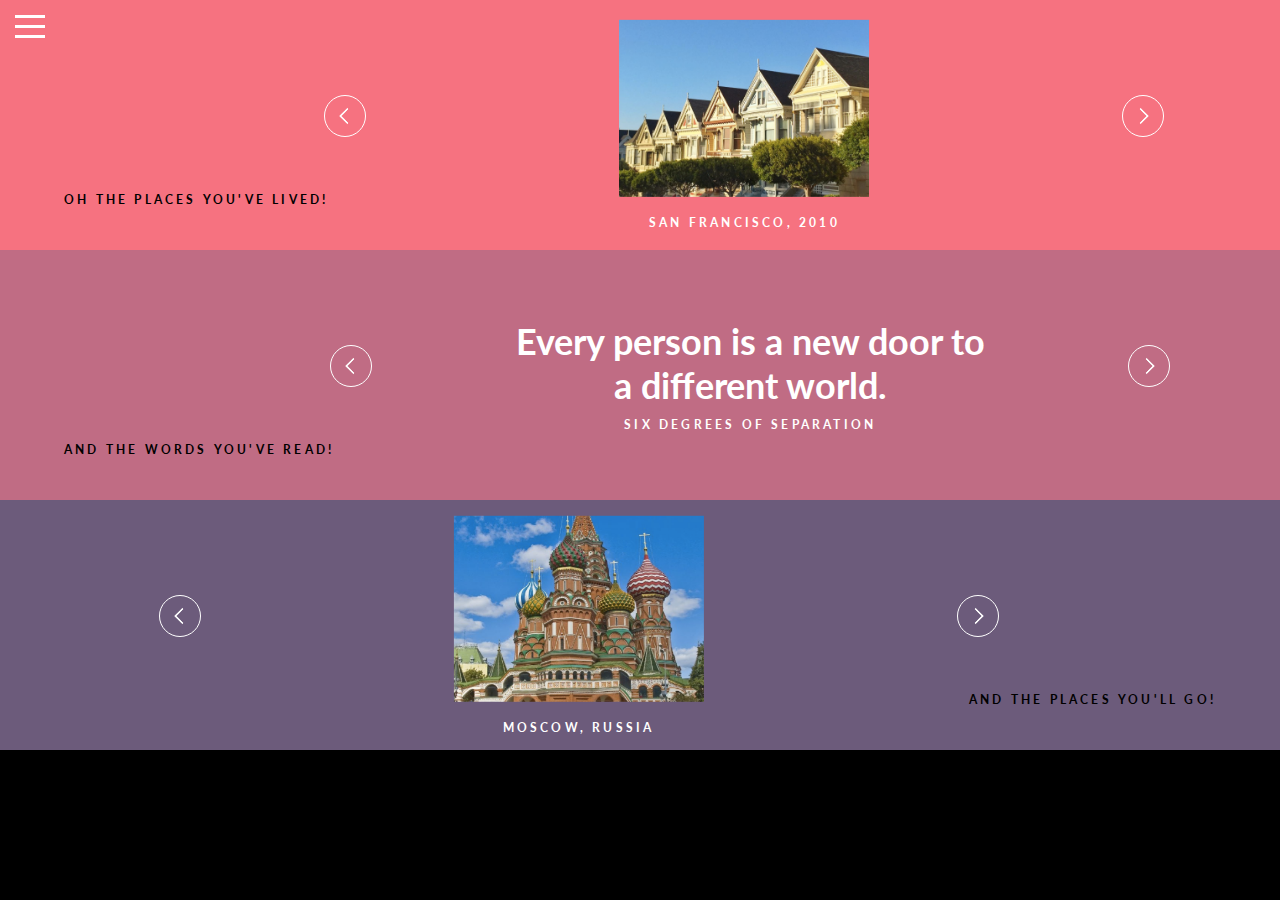
==== commit 504e2a81: "added resume and labels for photo gallery panels" ====
--- a/photoGallery.html
+++ b/photoGallery.html
@@ -6,8 +6,8 @@
         <meta http-equiv="X-UA-Compatible" content="IE=edge,chrome=1">
         <meta name="viewport" content="width=device-width, initial-scale=1.0, maximum-scale=1.0" />
         <link rel="stylesheet" href="assets/css/style.css">
-        <link href='http://fonts.googleapis.com/css?family=Lato:100,300,400,700' rel='stylesheet' type='text/css'>
-        <script src="http://ajax.googleapis.com/ajax/libs/jquery/1.11.0/jquery.min.js">
+        <link href='https://fonts.googleapis.com/css?family=Lato:100,300,400,700' rel='stylesheet' type='text/css'>
+        <script src="https://ajax.googleapis.com/ajax/libs/jquery/1.11.0/jquery.min.js">
         </script> 
         <script src = "assets/js/script.js"></script>
     </head>
@@ -23,10 +23,10 @@
         <nav class = "sidebar-container2">
             <!-- Question 1: Sidebar Code Here -->
             <ul>
-                <li class = "sidebar-item"> Home </li>
-                <li class = "sidebar-item"> Reflections & Thoughts </li>
-                <li class = "sidebar-item"> Resume </li>
-                <li class = "sidebar-item"> Photo Gallery </li>
+                <li class = "sidebar-item"><a href="index.html"> Home </a></li>
+                <li class = "sidebar-item"><a href="thoughts.html"> Reflections & Thoughts </a></li>
+                <li class = "sidebar-item"><a href="resume.html"> Resume </a></li>
+                <li class = "sidebar-item"><a href="photoGallery.html"> Photo Gallery </a></li>
             </ul>
             <!-- End Question 1 Here (Use as many lines as needed, but don't add code below this point)-->
         </nav>
@@ -35,6 +35,7 @@
         <div class = "page-wrapper2">
             <!-- Name Section -->
             <section class = "section" id = "lived-section">
+                <div class= "title_carousel"> Oh the Places You've Lived! </div>
                  <div class = "carousel-container">
                 <!-- Question 2: Carousel Code Here -->
                 <div id = "carousel2">
@@ -54,6 +55,7 @@
             </section>
             <!-- Carousel Section -->
             <section class = "section" id = "quote-section"> 
+                <div class= "title_carousel"> And the Words You've Read! </div>
                 <div class = "carousel-container">
                 <!-- Question 2: Carousel Code Here -->
                 <div id = "carousel1">
@@ -74,14 +76,15 @@
             </section>
             <!-- Major Section -->
             <section class = "section" id = "travel-section">
-                                 <div class = "carousel-container">
+                <div class= "title_carousel-right"> And the Places You'll Go! </div>
+                                 <div class = "carousel-container-right">
                 <!-- Question 2: Carousel Code Here -->
                 <div id = "carousel3">
                     <div class = "carousel-item" > <div class = "quote"> <div class = "quote"> <img src = "assets/img/moscow.png" alt= "Moscow" style="width:250px;height200px;overflow:hidden;"> <div class = "author"> Moscow, Russia </div> </div> <div class = "author"> PLACE, YEAR </div> </div> </div>
-                    <div class = "carousel-item" > <div class = "quote"> <div class = "quote"> <img src = "assets/img/batlo.png" alt= "Batlo" style="width:250px;height200px;overflow:hidden;"> <div class = "author"> Casa Batlo, Barcelona </div> </div> <div class = "author"> PLACE, YEAR </div> </div> </div>
-                    <div class = "carousel-item" > <div class = "quote"> INSERT IMAGE HERE <div class = "author"> PLACE, YEAR </div> </div> </div>
-                    <div class = "carousel-item" > <div class = "quote"> INSERT IMAGE HERE <div class = "author"> PLACE, YEAR </div> </div> </div>
-                   <div class = "carousel-item" > <div class = "quote"> INSERT IMAGE HERE <div class = "author"> PLACE, YEAR </div> </div> </div>
+                    <div class = "carousel-item" > <div class = "quote"> <img src = "assets/img/batlo.png" alt= "Batlo" style= "width:250px;height200px;overflow:hidden;"> <div class = "author"> Casa Batlo, Barcelona </div> </div> </div>
+                    <div class = "carousel-item" > <div class = "quote"> <img src = "assets/img/morocco.png" alt= "Morocco" style= "width:250px;height200px;overflow:hidden;"> <div class = "author"> Morocco </div> </div> </div>
+                    <div class = "carousel-item" > <div class = "quote"> <img src = "assets/img/machu.png" alt= "Machu Picchu" style= "width:250px;height200px;overflow:hidden;"> <div class = "author"> Machu Picchu, Peru </div> </div> </div>
+                   <div class = "carousel-item" > <div class = "quote"> <img src = "assets/img/santorini.png" alt= "Santorini" style= "width:250px;height200px;overflow:hidden;"> <div class = "author"> Santorini, Greece </div> </div> </div>
                 </div>
                 <div id="carousel-prev3">
                         <img class="img-scaled" src="assets/img/arrowleft.png" />
--- a/assets/css/style.css
+++ b/assets/css/style.css
@@ -5,6 +5,7 @@
 	width: 280px;
 	height: 100%;
 	position: fixed;
+	z-index: 2;
 	background-color: black;
 	-webkit-transform:translateX(-280px);
 	-webkit-transition: all 0.3s;
@@ -42,12 +43,22 @@
 /* QUESTION #4: PLACE CAROUSEL STYLES BELOW */
 .carousel-container {
 	width: 960px;
-	margin-left: auto;
-	margin-right: auto;
+	float: left;
+	margin-left: -5%;
 	height: 250px;
 	overflow: hidden;
 	position: relative;
 }
+
+.carousel-container-right {
+	width: 960px;
+	float: right;
+	margin-right: -7%;
+	height: 250px;
+	overflow: hidden;
+	position: relative;
+}
+
 
 .carousel-container-home {
 	z-index: 2;
@@ -141,7 +152,6 @@
 	opacity: 0.8;
 	z-index: 1;
 	position: fixed;
-	float: left;
 }
 
 #about-me {
@@ -288,6 +298,7 @@
 
 /* Overriding default styles on the ul */
 .sidebar-container1 ul {
+	z-index: 2;
 	margin: 0;
 	padding: 0;
 	margin-top: 10px;
@@ -473,6 +484,30 @@
 	text-align: center;
 }
 
+.title_carousel {
+	font-size: 12px;
+	font-weight: 700;
+	letter-spacing: .2rem;
+	text-transform: uppercase;
+	float: left;
+	position: relative;
+	text-align: center;
+	margin-left: 5%;
+	margin-top: 15%;
+}
+
+.title_carousel-right {
+	font-size: 12px;
+	font-weight: 700;
+	letter-spacing: .2rem;
+	text-transform: uppercase;
+	float: right;
+	position: relative;
+	text-align: center;
+	margin-right: 5%;
+	margin-top: 15%;
+}
+
 /* jQuery Manipulation Classes */
 
 .no-scroll {
@@ -863,6 +898,42 @@
     top: 15%;
 }
 
+.resume-body {
+	background-imate: ;
+}
+
+h1 {
+    font-size: 3em;
+    font-family:'Cormorant Garamond', serif;
+    color: rgb(255,255,255);
+    text-align: center;
+}
+h2 {
+    font-size: 1.7em;
+    font-family:'Cormorant Garamond', serif;
+    color: rgb(255,255,255);
+    text-align: left;
+}
+h3 {
+    font-size: 1.4em;
+    font-family:'Cormorant Garamond', serif;
+    color: rgb(255,255,255);
+    text-align: right;
+}
+h4 {
+    font-size: 1.6em;
+    font-family:'Cormorant Garamond', serif;
+    color: rgb(255,255,255);
+    text-align: center;
+}
+p2 {
+    font-size: 1.2em;
+    font-family:'Cormorant Garamond', serif;
+    line-height: 1.4em;
+    text-align: center;
+    color: rgb(255,255,255);
+}
+
 /*try a pop up modal??? to give directions, as part of the user interface*/
 /*#strip10:hover {
 	width: 30%;
